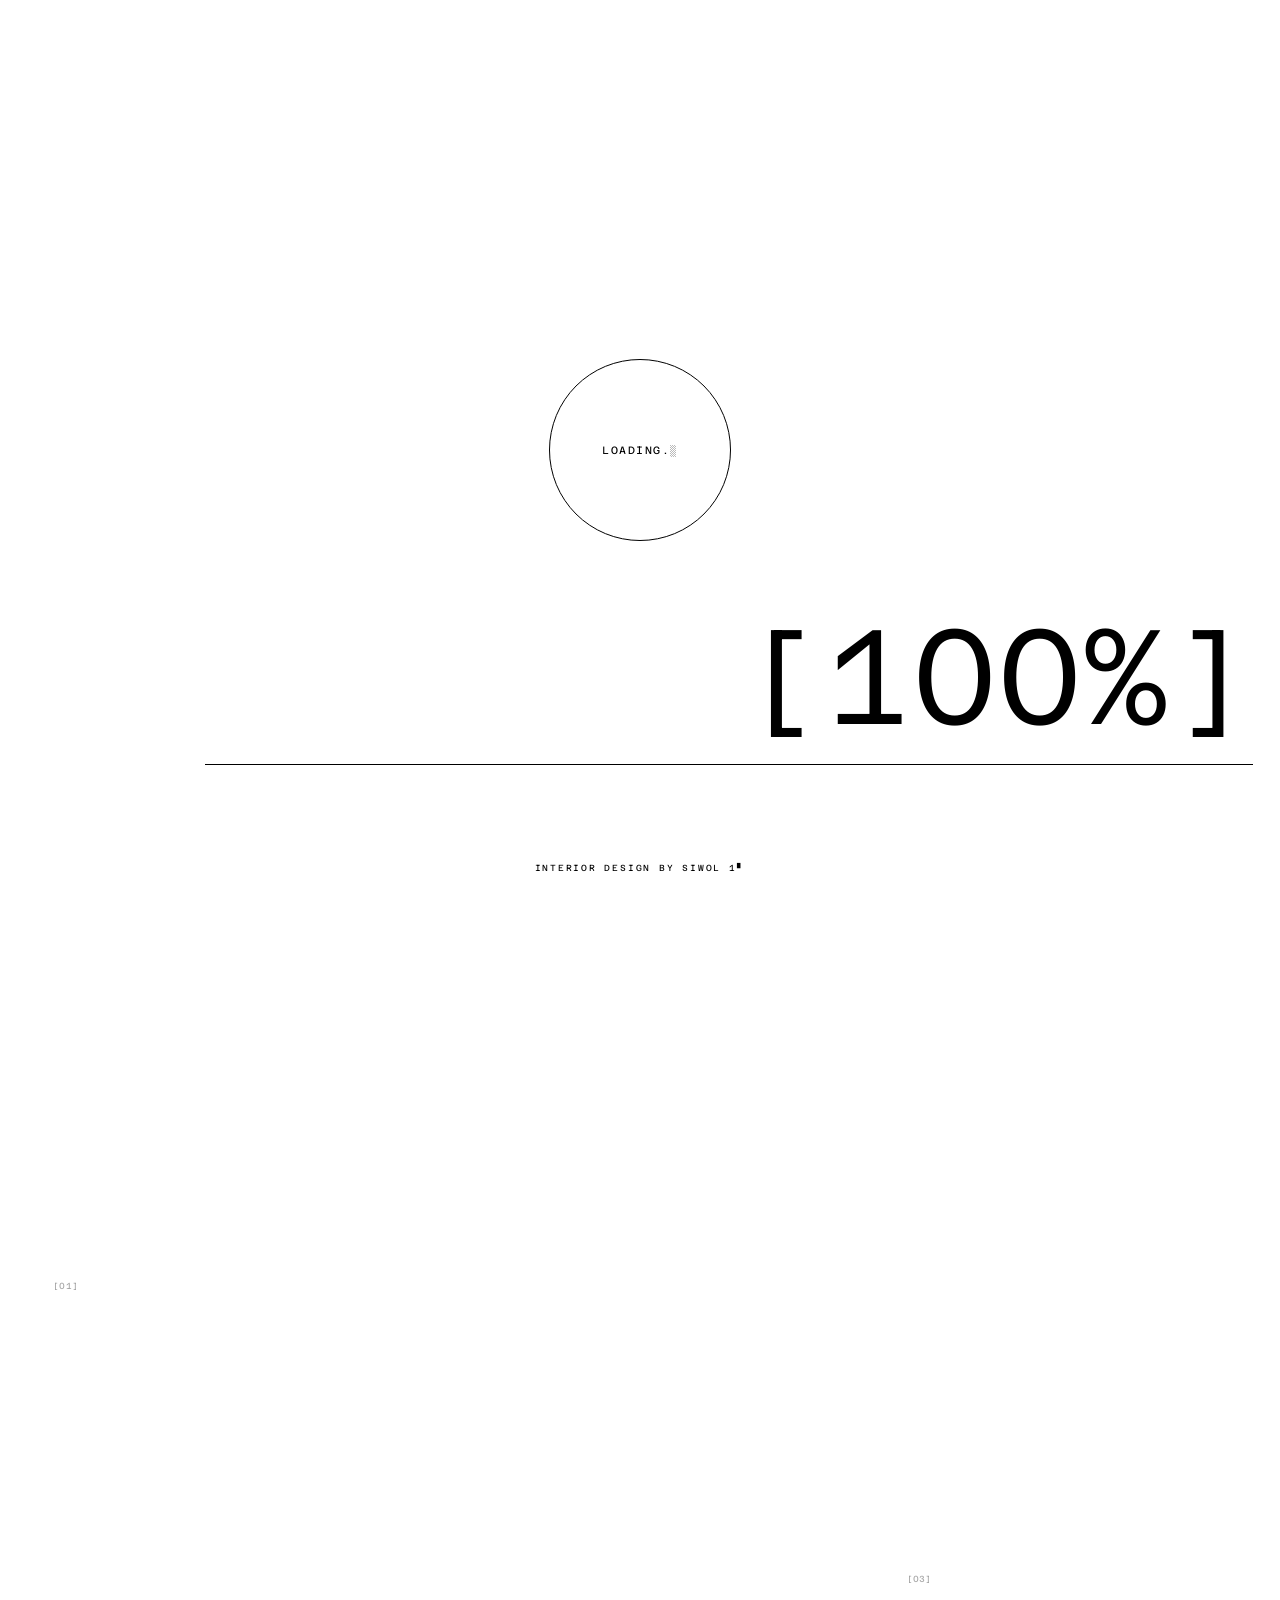
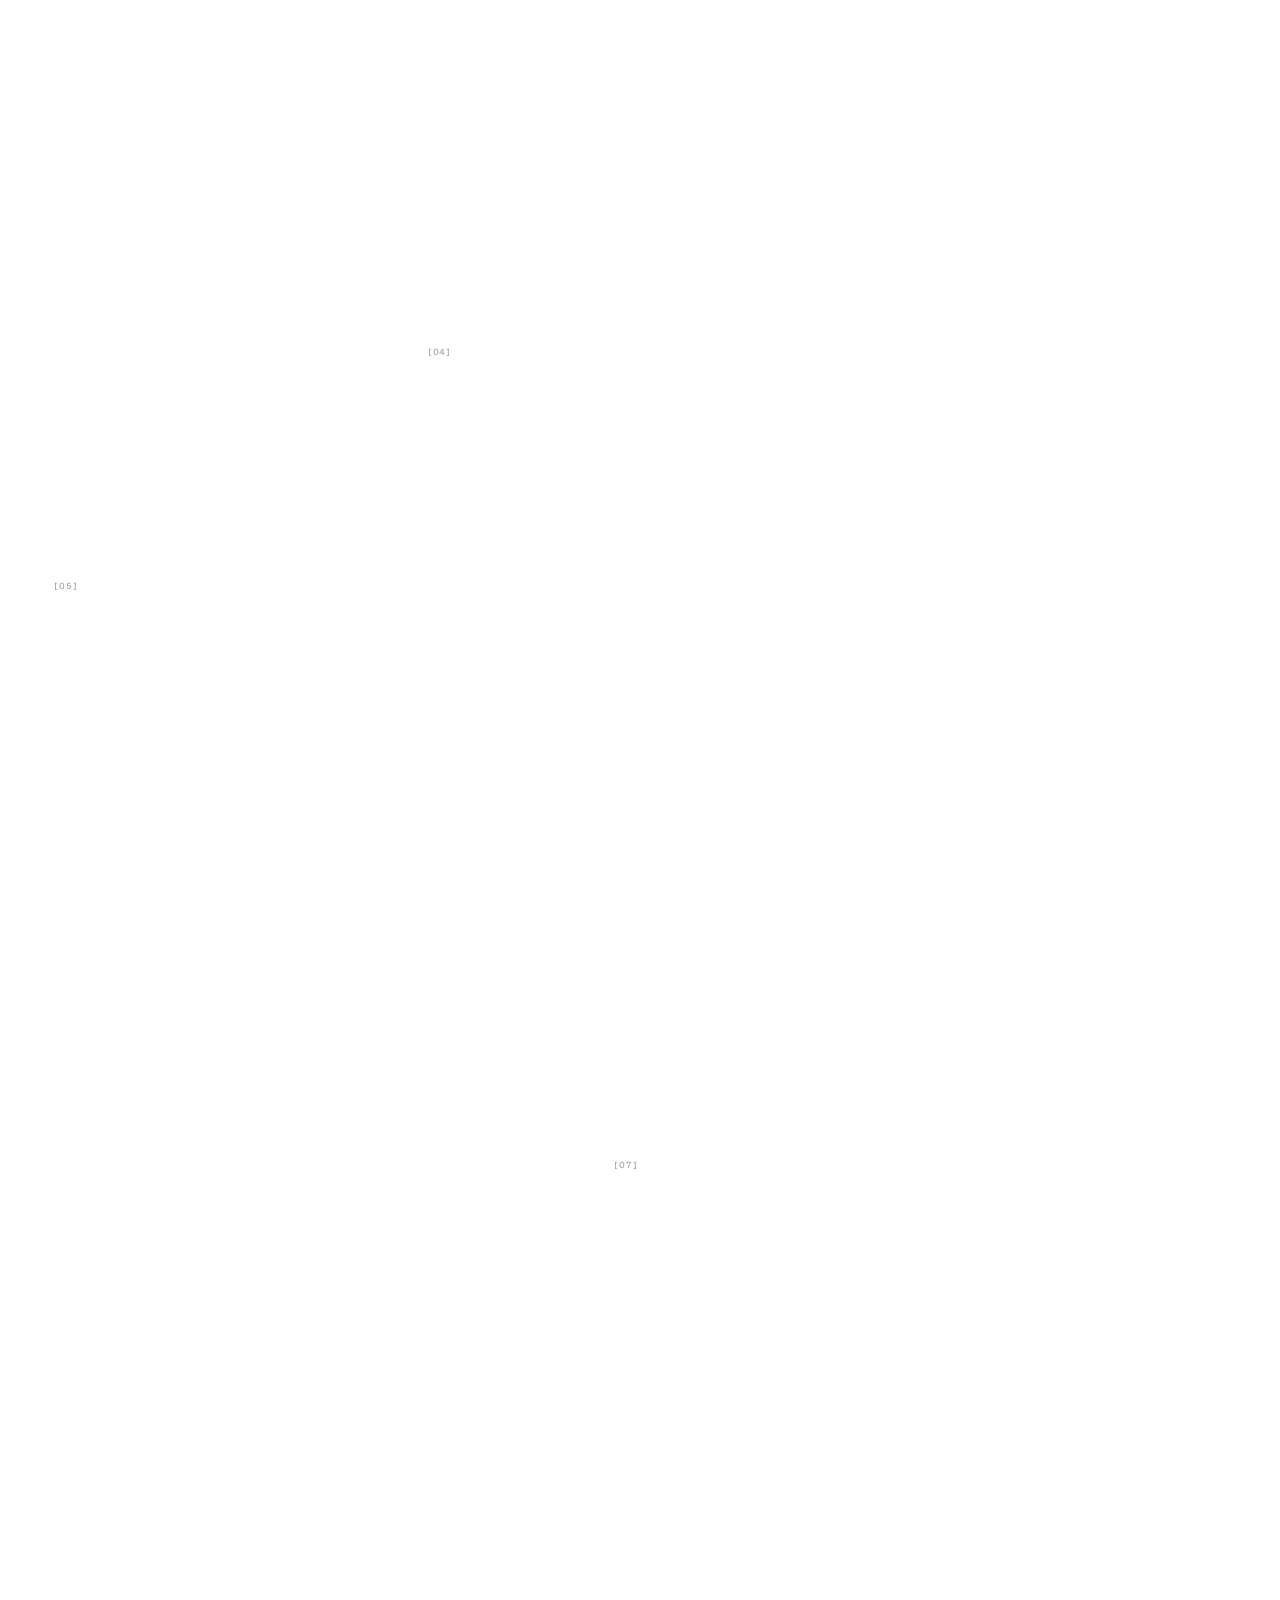
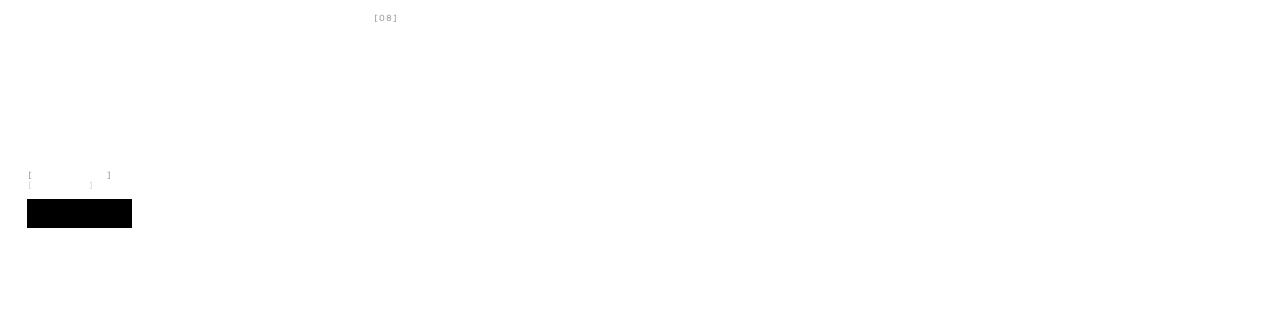
==== project.html @ 145cb636 "공유본을 E안으로 교체 D안(hero-c 기반 단일 페이지) → E안(carlesfaus 문법·EN/KO 병기· 프로젝트 상세 페이지 분리). D안은 726e46c 에 그대로 남아" ====
<!DOCTYPE html>
<html lang="en">
<head>
<meta charset="UTF-8">
<meta name="viewport" content="width=device-width,initial-scale=1,viewport-fit=cover">
<title>PROJECT — SIWOL 10月</title>

<!-- ══ 검색·공유 층 ═════════════════════════════════════════════
     이 페이지는 ?p=슬러그로 내용이 바뀐다. 아래 값은 "기본값"이고,
     실제 프로젝트에 맞는 제목·설명·사진은 site.js의 renderProject()가 갈아끼운다.
     카카오톡 미리보기는 자바스크립트를 실행하지 않으므로 아래 기본값이 뜬다 — 그래서 비워 두지 않는다.
     ⚠️ 배포지 확정 시 절대주소 교체 (index.html과 같은 주소) -->
<!-- ⚠️ 시안 단계 — 색인 차단. 정식 배포 때 index.html과 함께 이 줄을 지울 것. -->
<meta name="robots" content="noindex, nofollow">
<meta name="description" content="대전 상업공간 인테리어 디자인 스튜디오 10月(시월)의 프로젝트 기록.">
<link rel="canonical" href="https://editorbam.github.io/siwol-homepage/project.html">

<meta property="og:type" content="article">
<meta property="og:site_name" content="SIWOL 10月">
<meta property="og:title" content="PROJECT — 10月 인테리어 디자인">
<meta property="og:description" content="대전 상업공간 인테리어 디자인 스튜디오 10月(시월)의 프로젝트 기록.">
<meta property="og:url" content="https://editorbam.github.io/siwol-homepage/project.html">
<meta property="og:image" content="https://editorbam.github.io/siwol-homepage/img/og.jpg">
<meta property="og:image:width" content="1200">
<meta property="og:image:height" content="630">
<meta property="og:locale" content="ko_KR">
<meta property="og:locale:alternate" content="en_US">
<meta name="twitter:card" content="summary_large_image">

<link rel="icon" href="img/favicon-a.svg" type="image/svg+xml">
<meta name="theme-color" content="#000000">
<!-- ══ 검색·공유 층 끝 ═════════════════════════════════════════ -->

<link rel="preconnect" href="https://fonts.googleapis.com">
<link rel="preconnect" href="https://fonts.gstatic.com" crossorigin>
<link href="https://fonts.googleapis.com/css2?family=Azeret+Mono:wght@300;400&family=IBM+Plex+Sans+KR:wght@300;400&display=swap" rel="stylesheet">
<link rel="stylesheet" href="css/site.css">
</head>
<body>

<!-- 인트로 — 홈에서 이미 봤으면(세션) 즉시 제거된다 -->
<div id="intro" aria-hidden="true">
  <div class="ring"><span>LOADING...</span></div>
  <div class="bar"><i></i></div>
  <div class="pct br"><span>0%</span></div>
  <div class="credit">INTERIOR DESIGN BY SIWOL 10月</div>
</div>
<div id="tr"></div>
<div id="c"><span></span></div>

<nav id="n">
  <div id="n-lo"><a href="index.html" data-c="[HOME]">10月</a></div>
  <ul id="n-me"></ul>
  <ul id="n-la"></ul>
</nav>

<!-- 상단 메타 바 — 고정, exclusion -->
<div class="p1-he" id="p1-he"></div>

<!-- 좌우 세로쓰기 이동 -->
<div id="p1-n">
  <a id="p1-n0" href="#" class="br" data-c="[PREV]"></a>
  <a id="p1-n1" href="#" class="br" data-c="[NEXT]"></a>
</div>

<main id="p1">
  <section class="p1-ba">
    <div class="p1-ba-ab">
      <span class="ars"><i class="ar"></i><i class="ar"></i><i class="ar"></i></span>
      <div id="p1-tx"></div>
    </div>
    <figure class="p1-ba-r" id="p1-hero"></figure>
  </section>

  <ul class="p1-ga" id="p1-ga"></ul>

  <section id="p1-nx"></section>
</main>

<div id="f">
  <div id="f-l"></div>
  <div id="f-c"></div>
  <div id="f-r"></div>
</div>

<script src="js/data.js"></script>
<script src="js/site.js"></script>
</body>
</html>
---- css/site.css ----
/* ══════════════════════════════════════════════════════════════
   SIWOL 10月 — 시안 E
   레퍼런스: carlesfaus.com (모노스페이스 대문자 / vw 그리드 / exclusion 블렌드)
   기준 뷰포트 1440 × 900 — 1vw = 14.4px, 그리드 단위 2.08332vw = 30px
   ════════════════════════════════════════════════════════════════ */

/* ── 리셋 ───────────────────────────────────────────────────── */
* { margin: 0; padding: 0; font: inherit; }
html { -webkit-text-size-adjust: none; -webkit-font-smoothing: antialiased; -webkit-tap-highlight-color: transparent; }
li, ul { list-style: none; }
a { color: inherit; text-decoration: none; }
a, strong, em { display: inline-block; }
img, picture, svg, video { display: block; }
img, video { width: 100%; height: auto; }
button { display: block; color: inherit; outline: 0; border: 0; background: 0 0; cursor: pointer; }
::selection { color: #fff; background: #000; text-shadow: none; }

/* ── 기본 ───────────────────────────────────────────────────── */
:root {
  --u:  2.08332vw;   /* 30px — 그리드 단위 */
  --u2: 4.16664vw;   /* 60px */
  --u3: 6.24996vw;   /* 90px */
  --u4: 8.33328vw;   /* 120px */
  --fs: .972216vw;   /* 14px — 본문 */
  --fm: .833328vw;   /* 12px */
  --fx: .69444vw;    /* 10px */
  --sq: .34722vw;    /*  5px — 사각 심볼 */
  --ar: .578994vw;   /* 8.3px — 삼각 심볼 */
}
body {
  position: relative;
  background: #fff;
  color: #000;
  font-family: 'Azeret Mono', 'IBM Plex Sans KR', ui-monospace, SFMono-Regular, Menlo, monospace;
  font-size: var(--fs);
  font-weight: 400;
  line-height: 1;
  text-transform: uppercase;
  letter-spacing: .01em;
  overflow-x: hidden;
}

/* ── 공통 부품 ──────────────────────────────────────────────── */

/* [ ] 대괄호 — 이 사이트의 링크 문법 */
.br:before { content: "["; }
.br:after  { content: "]"; }

/* 깜빡임 — hover 시그니처 */
@keyframes bo { 0% { opacity: 1 } 50% { opacity: .3 } 100% { opacity: 1 } }
:is(a, button):hover .x { animation: bo .3s linear infinite; }

/* 텍스트 리빌 구조 — 바깥은 폭 고정, 안쪽 폭이 글자 수만큼 계단식으로 열린다 */
.tx  { display: inline; }
.x_, .x { position: relative; display: inline-block; overflow: hidden;
          line-height: 1.15; vertical-align: bottom; }
.x  { will-change: width; white-space: nowrap; }

/* 검정 박스로 채운 글자 (레퍼런스 .a-b .x) */
.x-b, .a-b { color: #fff; background: #000; padding: .138888vw .208332vw .17361vw; }

/* ── 병기 — 위가 고른 언어, 아래가 해석본 ─────────────────── */
:root { --dim: #9a9a9a; }
.bi   { display: inline-block; vertical-align: top; }
.bi-a, .bi-b { display: block; }
.bi-b { color: var(--dim); }
p.bi-b { padding-top: .4em; }
figcaption em, #ab-r dd em { display: block; font-style: normal; color: var(--dim); padding-top: .25em; }
#ho-ti .bi { display: block; }
#ho-ti .bi-b { padding-bottom: .25em; }
#ab-big .bi-b { padding-top: .5em; }
#co-r .bi-b { display: block; padding-top: .7em; }
#co-r .br  { display: inline-block; padding-top: 1.2em; }
#p1-nx .v .bi-b { color: #8f8f8f; }

/* 화면 밖에서 들어오는 블록 */
[data-fade] { will-change: opacity, transform; }
[data-img]  { display: block; transform-origin: 50% 50%; }

/* 채워지는 링크 — 검정 박스 반전 */
.fill { position: relative; display: inline-block; overflow: hidden; padding: .138888vw .208332vw; z-index: 0; }
.fill:before {
  content: ""; position: absolute; inset: 0 0 auto 0;
  background: #000; height: 0%; z-index: -1;
  transition: height .3s cubic-bezier(.16,1,.3,1);
}
.fill:hover { color: #fff; }
.fill:hover:before { height: 100%; }
.fill:hover .br { animation: bo .3s linear infinite; }

/* 작은 사각 */
.sq { position: relative; display: inline-block; width: var(--sq); height: var(--sq); background: currentColor; }
/* 삼각 화살표 */
.ar { display: inline-block; width: 0; height: 0; border-style: solid;
      border-width: calc(var(--ar)/2) 0 calc(var(--ar)/2) var(--ar);
      border-color: transparent transparent transparent currentColor; }
.ar.dn { border-width: var(--ar) calc(var(--ar)/2) 0 calc(var(--ar)/2);
         border-color: currentColor transparent transparent transparent; }
.ars { display: inline-flex; align-items: center; column-gap: .17361vw; }

/* 문단 구분 점 — 레퍼런스의 · · · */
.dot { display: block; user-select: none; pointer-events: none; }

/* 계단 들여쓰기 — 문단이 갈수록 밀린다 */
.tx-p-1 { margin-left: 0; }
.tx-p-2 { margin-left: var(--u); }
.tx-p-3 { margin-left: var(--u2); }
.tx-p-4 { margin-left: var(--u3); }
.tx-p-5 { margin-left: var(--u3); }
.tx-p-6 { margin-left: var(--u3); }

/* ── 인트로 — 자동 프리로더 (D안 hero-c.html에서 이식) ─────────
   먹 화면 위 ①중앙 얇은 원 LOADING ②우하단 초대형 % (라인 오른끝에 걸쳐 살짝 넘침)
   ③진행 라인 ④하단 크레딧. 100%에서 자동 입장 · 클릭 = 스킵 · 세션당 1회.
   먹 배경은 첫 페인트부터 깔리고 안쪽 요소만 폰트 준비 후 뜬다 — 기본폰트 노출 방지.
   E안은 글자 리빌 폭을 웹폰트로 재기 때문에 이 가림막이 D안보다 더 실용적이다.
   색만 E안 팔레트(#000/#fff)로 바꿨고 치수·타이밍은 D안 그대로. */
#intro {
  position: fixed; inset: 0; z-index: 9998;
  background: #fff; color: #000; overflow: hidden;
}
/* 안쪽은 감춘 채 시작한다 — 웹폰트가 오기 전 기본폰트로 한 번 그려지는 걸 막는다 */
#intro > * { opacity: 0; }
/* 원 — 이 사이트의 유일한 곡선. 안쪽 글자와 따로 논다(원은 확대 리빌, 글자는 계단 리빌) */
#intro .ring {
  position: absolute; left: 50%; top: 50%;
  width: min(24vmin, 180px); aspect-ratio: 1;
  border: 1px solid #000; border-radius: 50%;
  display: grid; place-items: center;
  transform: translate(-50%,-50%);          /* JS가 scale을 얹는다 */
}
#intro .ring span { font-size: var(--fm); letter-spacing: .14em; white-space: nowrap; }
/* 진행 라인 — 트랙이 왼→오로 열리고 그 위를 채운다 */
#intro .bar {
  position: absolute; left: 16vw; right: var(--u); bottom: 15vh;   /* 오른끝은 카운터와 같은 여백선 */
  height: 1px; background: rgba(0,0,0,.16);
  transform: scaleX(0); transform-origin: left;
}
#intro .bar i { display: block; height: 1px; width: 0%; background: #000; }
/* 카운터 — 라인 오른끝 위에 얹힌다. 대괄호는 이 사이트의 라벨 문법
   · 세로: 라인(15vh)에서 .26em 띄운다. Azeret Mono는 글자가 상자 밑으로 .19em 넘치기 때문에
     vh로 눈대중하면 화면 높이가 바뀔 때마다 라인을 뚫는다 — em으로 묶어야 어긋나지 않는다
   · 가로: 오른쪽 여백선(--u)에 닫는 대괄호를 맞춘다. 반쯤 잘린 대괄호는 의도로 안 읽힌다 */
#intro .pct {
  position: absolute; right: var(--u); bottom: calc(15vh + .26em);
  font-weight: 300; font-size: clamp(90px, 10.5vw, 190px); line-height: .78;
  letter-spacing: -.01em; font-variant-numeric: tabular-nums;
  white-space: nowrap;
}
#intro .credit {
  position: absolute; left: 0; right: 0; bottom: var(--u); text-align: center;
  font-size: var(--fx); letter-spacing: .2em;
}
@media (prefers-reduced-motion: reduce) { #intro { display: none; } }

/* ── 페이지 전환 막 ────────────────────────────────────────── */
#tr { position: fixed; inset: 0; z-index: 9997; background: #fff;
      opacity: 0; pointer-events: none; }

/* ── 커서 ───────────────────────────────────────────────────── */
#c {
  position: fixed; top: 0; left: 0; z-index: 9999;
  mix-blend-mode: difference; color: #fff;
  pointer-events: none; opacity: 0;
  font-size: var(--fx); white-space: nowrap;
  transition: opacity .3s;
  will-change: transform;
}
#c.on { opacity: 1; }
#c > span { display: inline-block; background: #fff; color: #000; padding: .138888vw .208332vw; }
/* 시스템 커서는 그대로 두고 라벨만 따라간다 — 커서가 사라지면 안 된다 */

/* ── 네비 / 푸터 (exclusion — 사진 위에서 뒤집힌다) ─────────── */
#n, #f {
  position: fixed; left: 0; right: 0; z-index: 9996;
  mix-blend-mode: exclusion; color: #fff;
  pointer-events: none;
}
#n { top: 0; } #f { bottom: 0; }
#n a, #f a, #n button, #f button { pointer-events: all; }

#n-lo { position: absolute; top: 1.59721vw; left: var(--u); font-size: 1.1vw; line-height: 1; letter-spacing: .04em; }
#n-me { position: absolute; top: var(--u); left: 50%; transform: translateX(-50%);
        display: flex; justify-content: space-between; width: 45.833vw; box-sizing: border-box; }
#n-me li { min-width: 6.24996vw; }
#n-me li:nth-child(2) { text-align: center; }
#n-me li:nth-child(3) { text-align: right; }
#n-la { position: absolute; top: var(--u); right: var(--u); display: flex; column-gap: .69444vw; }
#n-la li { transition: opacity .3s; }
#n-la li:hover ~ li { opacity: .3; }
#n-la li:has(~ li:hover) { opacity: .3; }
#n-la button { font: inherit; }
#n-la li { opacity: .3; }
#n-la:not(.ko) li:first-child, #n-la.ko li:last-child { opacity: 1; }
#n-la:not(.ko) li:first-child button, #n-la.ko li:last-child button { pointer-events: none; }

/* ── 한글 모드 ─────────────────────────────────────────────── */
html[data-lang="ko"] body { letter-spacing: 0; word-break: keep-all; }
html[data-lang="ko"] #ab-tx, html[data-lang="ko"] .p1-ba-ab p { line-height: 1.75; }
html[data-lang="ko"] #ho-ti { line-height: 1.6; }
html[data-lang="ko"] .x_, html[data-lang="ko"] .x { line-height: 1.3; }

#f-l  { position: absolute; bottom: 2.39582vw; left: 1.87499vw; display: flex; column-gap: .763884vw; font-size: var(--fx); }
#f-c  { position: absolute; bottom: 2.39582vw; left: 50%; transform: translateX(-50%); display: flex; column-gap: 2.29165vw; font-size: var(--fx); }
#f-r  { position: absolute; bottom: 2.39582vw; right: var(--u); display: flex; column-gap: .763884vw; font-size: var(--fx); }

/* ══════════════════════════════════════════════════════════════
   HOME
   ══════════════════════════════════════════════════════════════ */

/* ── 히어로 콜라주 — 흩뿌려진 사진. 13n 리듬 (레퍼런스 .ho-li) ── */
#ho { position: relative; padding: 16.6666vw var(--u) var(--u3); }
#ho > ul { display: flex; flex-wrap: wrap; width: 100%; }
.ho-li { position: relative; display: inline-block; }
.ho-li a { display: block; position: relative; overflow: hidden; }
.ho-li img { width: 100%; height: 100%; object-fit: cover; }
.ho-li figcaption {
  position: absolute; left: 0; top: calc(100% + .34722vw);
  font-size: var(--fx); opacity: 0; transition: opacity .3s; white-space: nowrap;
}
.ho-li:hover figcaption { opacity: 1; }

.ho-li:nth-child(13n+1)   { width: 50%; margin-right: auto; padding-top: var(--u); }
.ho-li:nth-child(13n+1) a { width: 18.7499vw; height: 12.4999vw; }
.ho-li:nth-child(13n+2)   { width: 50%; padding-top: var(--u2); }
.ho-li:nth-child(13n+2) a { width: 12.4999vw; height: 18.7499vw; margin-left: auto; }
.ho-li:nth-child(13n+3) a { width: 10.4166vw; height: 10.4166vw; }
.ho-li:nth-child(13n+4)   { margin-top: -6.24996vw; margin-left: 14.5832vw; margin-right: var(--u4); }
.ho-li:nth-child(13n+4) a { width: 41.6664vw; height: 22.9165vw; margin: 0 auto; }
.ho-li:nth-child(13n+5)   { padding-top: 10.4166vw; }
.ho-li:nth-child(13n+5) a { width: 16.6666vw; height: 16.6666vw; }
.ho-li:nth-child(13n+6)   { margin-top: calc(var(--u) * -1); margin-left: 16.6666vw; }
.ho-li:nth-child(13n+6) a { width: 10.4166vw; height: 15.6249vw; }
.ho-li:nth-child(13n+7)   { margin-left: 33.3331vw; margin-right: 14.5832vw; padding-top: var(--u2); }
.ho-li:nth-child(13n+7) a { width: 16.6666vw; height: 12.4999vw; }
.ho-li:nth-child(13n+8)   { padding-top: var(--u2); }
.ho-li:nth-child(13n+8) a { width: 24.9998vw; height: 14.5832vw; }
.ho-li:nth-child(13n+9)   { margin-left: 6.24996vw; margin-right: 14.5832vw; padding-top: var(--u4); }
.ho-li:nth-child(13n+9) a { width: 33.3331vw; height: 33.3331vw; }
.ho-li:nth-child(13n+10)  { padding-top: 14.5832vw; }
.ho-li:nth-child(13n+10) a{ width: 12.4999vw; height: 18.7499vw; }
.ho-li:nth-child(13n+11)  { margin-top: -6.24996vw; margin-left: 6.24996vw; }
.ho-li:nth-child(13n+11) a{ width: 12.4999vw; height: 18.7499vw; margin-right: auto; }
.ho-li:nth-child(13n+12)  { padding-top: var(--u2); }
.ho-li:nth-child(13n+12) a{ width: 12.4999vw; height: 12.4999vw; margin-left: auto; }
.ho-li:nth-child(13n+13)  { width: 100%; margin-top: calc(var(--u2) * -1); padding-bottom: var(--u); }
.ho-li:nth-child(13n+13) a{ width: 27.0832vw; height: 14.5832vw; margin: 0 auto; }

/* 히어로 타이틀 — 콜라주 위에 얹힌다 */
#ho-ti { position: absolute; top: 6.24996vw; left: var(--u); z-index: 3; pointer-events: none;
         font-size: var(--fm); line-height: 1.4; padding-left: 2.5em; }
#ho-ti .ars { position: absolute; left: 0; top: .2em; }
#ho-ti b { font-weight: 400; }

/* ── 텍스트 색인 ────────────────────────────────────────────── */
#idx { position: relative; padding: var(--u3) var(--u) var(--u4); }
#idx-hd { display: flex; justify-content: space-between; align-items: flex-end;
          font-size: var(--fx); padding-bottom: var(--u); }
#idx-hd:after { content: ""; }
#idx ul { border-top: .069444vw solid #000; }
#idx li { border-bottom: .069444vw solid rgba(0,0,0,.18); }
#idx li a {
  display: grid; grid-template-columns: 4.16664vw 1fr 10.4166vw 8.33328vw 4.16664vw;
  align-items: center; column-gap: var(--u);
  padding: .972216vw 0; transition: opacity .3s;
}
#idx li a > .n   { opacity: .35; font-size: var(--fx); }
#idx li a > .ti  { font-size: var(--fm); }
#idx li a > .ca,
#idx li a > .lo  { font-size: var(--fx); opacity: .5; }
#idx li a > .go  { text-align: right; opacity: 0; transition: opacity .3s; }
#idx ul:hover li a { opacity: .35; }
#idx ul li a:hover { opacity: 1; }
#idx li a:hover > .go { opacity: 1; }
#idx li a:hover > .ti { animation: bo .3s linear infinite; }

/* 색인 hover 시 따라붙는 썸네일 */
#idx-th { position: fixed; top: 0; left: 0; z-index: 5; width: 12.4999vw; height: 8.33328vw; overflow: hidden;
          opacity: 0; pointer-events: none; transition: opacity .3s; }
#idx-th.on { opacity: 1; }
#idx-th img { width: 100%; height: 100%; object-fit: cover; }

/* ── 스튜디오 ───────────────────────────────────────────────── */
#ab { position: relative; padding: var(--u3) var(--u) var(--u4); }
#ab-in { display: flex; justify-content: space-between; }
#ab-l  { width: 8.33328vw; font-size: var(--fx); display: flex; column-gap: .69444vw; align-items: flex-start; }
#ab-l .sq { top: .3em; }
#ab-tx { width: 47.9164vw; font-size: var(--fm); line-height: 1.5; }
#ab-tx p:not(:first-child) { padding-top: 1.24999vw; }
#ab-tx .dot { padding: .34722vw 0; }
#ab-r  { width: 18.7499vw; font-size: var(--fx); line-height: 1.6; }
#ab-r dt { opacity: .35; }
#ab-r dd { padding-bottom: 1.04166vw; }
#ab-big { padding-top: var(--u3); font-size: var(--fs); }
#ab-big .a-b { color: #fff; background: #000; padding: .138888vw .208332vw .17361vw; }

/* ── 컨택 ───────────────────────────────────────────────────── */
#co { position: relative; min-height: 66vh; box-sizing: border-box;
      display: flex; justify-content: space-between; align-items: flex-start;
      padding: var(--u3) var(--u) 12.4999vw; }
#co-l { width: 8.33328vw; font-size: var(--fx); display: flex; column-gap: .69444vw; align-items: flex-start; }
#co-l .sq { top: .3em; }
#co-li { width: 47.9164vw; }
#co-li li { border-bottom: .069444vw solid rgba(0,0,0,.18); }
#co-li li:first-child { border-top: .069444vw solid #000; }
#co-li a { display: flex; justify-content: space-between; align-items: center; padding: 1.24999vw 0; }
#co-li .k { font-size: var(--fx); opacity: .35; }
#co-li .v { font-size: var(--fm); }
#co-li a:hover .v { animation: bo .3s linear infinite; }
#co-r { width: 18.7499vw; font-size: var(--fx); line-height: 1.6; text-align: right; }

/* ══════════════════════════════════════════════════════════════
   PROJECT
   ══════════════════════════════════════════════════════════════ */
#p1 { position: relative; }
.p1-he, .p1-fo {
  position: fixed; left: var(--u); width: 95.8334vw;
  display: flex; justify-content: space-between; z-index: 999;
  mix-blend-mode: exclusion; color: #fff;
}
.p1-he { top: var(--u2); align-items: center; }
.p1-fo { bottom: 4.54164vw; align-items: flex-end; font-size: var(--fx); }
.p1-he > div:last-child { display: flex; column-gap: var(--u4); }
.p1-ti_ { display: flex; align-items: center; font-size: var(--fm); }
.p1-ti_ .ars { margin-left: .69444vw; }
.p1-ti  { margin-left: 1.31944vw; }
/* exclusion 층 안이라 흑백을 뒤집어 넣어야 검정 박스로 보인다 */
.p1-ti .x-b { display: inline-block; color: #000; background: #fff; }
.p1-fi, .p1-ar2 { display: flex; align-items: center; font-size: var(--fx); }
.p1-fi .ar, .p1-ar2 .ar { margin-left: 3.12498vw; }
.p1-loc { display: flex; flex-direction: column; align-items: flex-end; row-gap: .462497vw; }
.p1-loc .ars { column-gap: .451386vw; }

/* 좌우 세로쓰기 PREV / NEXT */
#p1-n { position: fixed; inset: 0; display: flex; justify-content: space-between;
        align-items: center; pointer-events: none; z-index: 10;
        mix-blend-mode: exclusion; color: #fff; }
#p1-n a { pointer-events: all; font-size: var(--fx); white-space: nowrap; }
#p1-n0 { transform: rotate(-90deg); transform-origin: center; margin-left: -1.6vw; }
#p1-n1 { transform: rotate(90deg);  transform-origin: center; margin-right: -1.6vw; }

/* 본문 — 좌 텍스트 / 우 사진 */
.p1-ba { position: relative; display: flex; justify-content: space-between;
         box-sizing: border-box;
         padding: 12.4999vw 6.24996vw 0 14.5832vw; }
.p1-ba-ab { position: relative; width: 24.9998vw; }
.p1-ba-ab .ars { position: absolute; top: .34722vw; left: 0; }
.p1-ba-ab p { font-size: var(--fm); line-height: 1.5; }
.p1-ba-ab p:first-of-type { text-indent: 2.28vw; }
.p1-ba-ab .dot { padding: .2em 0; }
.p1-ba-r { width: 35.4164vw; }
.p1-ba-r img { width: 100%; height: auto; }
.p1-ba-r figcaption { font-size: var(--fx); opacity: .35; padding-top: .69444vw; }

/* 갤러리 */
.p1-ga { position: relative; padding: var(--u3) var(--u2) 12.4999vw; }
.p1-ga-li:not(:last-child) { padding-bottom: var(--u2); }
.p1-ga-li[data-x=left]   > figure { margin-right: auto; }
.p1-ga-li[data-x=right]  > figure { margin-left: auto; }
.p1-ga-li[data-x=center] > figure { margin: 0 auto; }
.p1-ga-li figure { position: relative; }
.p1-ga-li figcaption { position: absolute; top: calc(100% + .34722vw); left: 0;
                       font-size: var(--fx); opacity: .35; }

/* 하단 다음 프로젝트 */
#p1-nx { position: relative; display: flex; justify-content: space-between; align-items: flex-end;
         padding: 0 var(--u) var(--u4); }
#p1-nx .k { font-size: var(--fx); opacity: .35; }
#p1-nx .v { display: inline-block; margin-top: .69444vw; color: #fff; background: #000; padding: .138888vw .208332vw .17361vw; font-size: var(--fm); }
#p1-nx a:hover .v { animation: bo .3s linear infinite; }

/* ══════════════════════════════════════════════════════════════
   MOBILE — vw 그리드는 폰에서 무너진다. 별도 규칙.
   ══════════════════════════════════════════════════════════════ */
@media (max-width: 900px) {
  :root { --u: 20px; --u2: 40px; --u3: 60px; --u4: 90px;
          --fs: 12px; --fm: 12px; --fx: 10px; --sq: 5px; --ar: 8px; }
  #n-lo { font-size: 15px; top: 18px; left: 20px; }
  #n-me { width: auto; left: auto; right: 20px; transform: none; column-gap: 14px; }
  #n-me li { min-width: 0; }
  #f-c, #f-r { display: none; }
  /* EN/KO — 폰에서 이 버튼이 없으면 한글로 돌릴 방법이 아예 없다.
     상단 우측은 메뉴가 이미 쓰고 있고(360px에서 남는 폭 76px, 토글 66px — 너무 빠듯),
     화면 맨 아래는 아이폰 사파리 주소창이 덮는다. 그래서 로고 바로 아래 한 줄로 둔다.
     항상 보이고, 어느 폭에서도 부딪히지 않는다. */
  #n-la { top: 52px; right: auto; left: 20px; column-gap: 14px; font-size: var(--fx); }
  /* 글자는 10px 그대로 두고 누르는 면적만 키운다 — 보이는 자리는 그대로 */
  #n-la button { padding: 12px 8px; margin: -12px -8px; }
  #ho { padding: 90px 20px 60px; }
  #ho > ul { display: block; }
  .ho-li, .ho-li:nth-child(n) { width: 100% !important; margin: 0 0 30px !important; padding: 0 !important; }
  .ho-li a, .ho-li:nth-child(n) a { width: 100% !important; height: auto !important; aspect-ratio: 4/3; margin: 0 !important; }
  .ho-li figcaption { opacity: 1; position: relative; top: 0; padding-top: 6px; }
  #ho-ti { position: relative; top: 0; left: 0; padding-bottom: 30px; }
  #idx li a { grid-template-columns: 28px 1fr; row-gap: 4px; }
  #idx li a > .ca, #idx li a > .lo, #idx li a > .go { display: none; }
  #ab-in, #co { display: block; }
  #ab-tx, #ab-r, #co-li, #co-r { width: 100%; }
  #ab-l, #co-l { padding-bottom: 20px; }
  #ab-r { padding-top: 30px; }
  #co-r { text-align: left; padding-top: 30px; }
  .p1-he, .p1-fo { position: relative; left: 0; width: 100%; box-sizing: border-box;
                   padding: 0 20px; mix-blend-mode: normal; color: #000; display: block; }
  .p1-he { top: 0; padding-top: 90px; }
  .p1-he > div:last-child { display: flex; column-gap: 30px; padding-top: 10px; }
  .p1-fo { bottom: 0; padding-bottom: 40px; }
  .p1-fo > div { padding-top: 10px; }
  .p1-loc { align-items: flex-start; }
  .p1-ba { display: block; padding: 30px 20px 0; }
  .p1-ba-ab, .p1-ba-r { width: 100%; }
  .p1-ba-r { padding-top: 30px; }
  .p1-ga { padding: 60px 20px 90px; }
  .p1-ga-li figure { width: 100% !important; }
  .p1-ga-li figcaption { position: relative; top: 0; padding-top: 6px; }
  #p1-n { display: none; }
  #c { display: none; }

  /* 인트로 — 폰에서는 크롭을 버린다. 좁은 화면에서 잘린 숫자는 의도가 아니라 사고로 읽힌다 */
  #intro .ring { width: min(52vmin, 200px); }
  #intro .ring span { font-size: 11px; }
  #intro .bar { left: 20px; right: 20px; bottom: 17vh; }
  #intro .pct { right: 20px; bottom: calc(17vh + .26em); font-size: 21vw; }
  #intro .credit { bottom: 20px; }
}
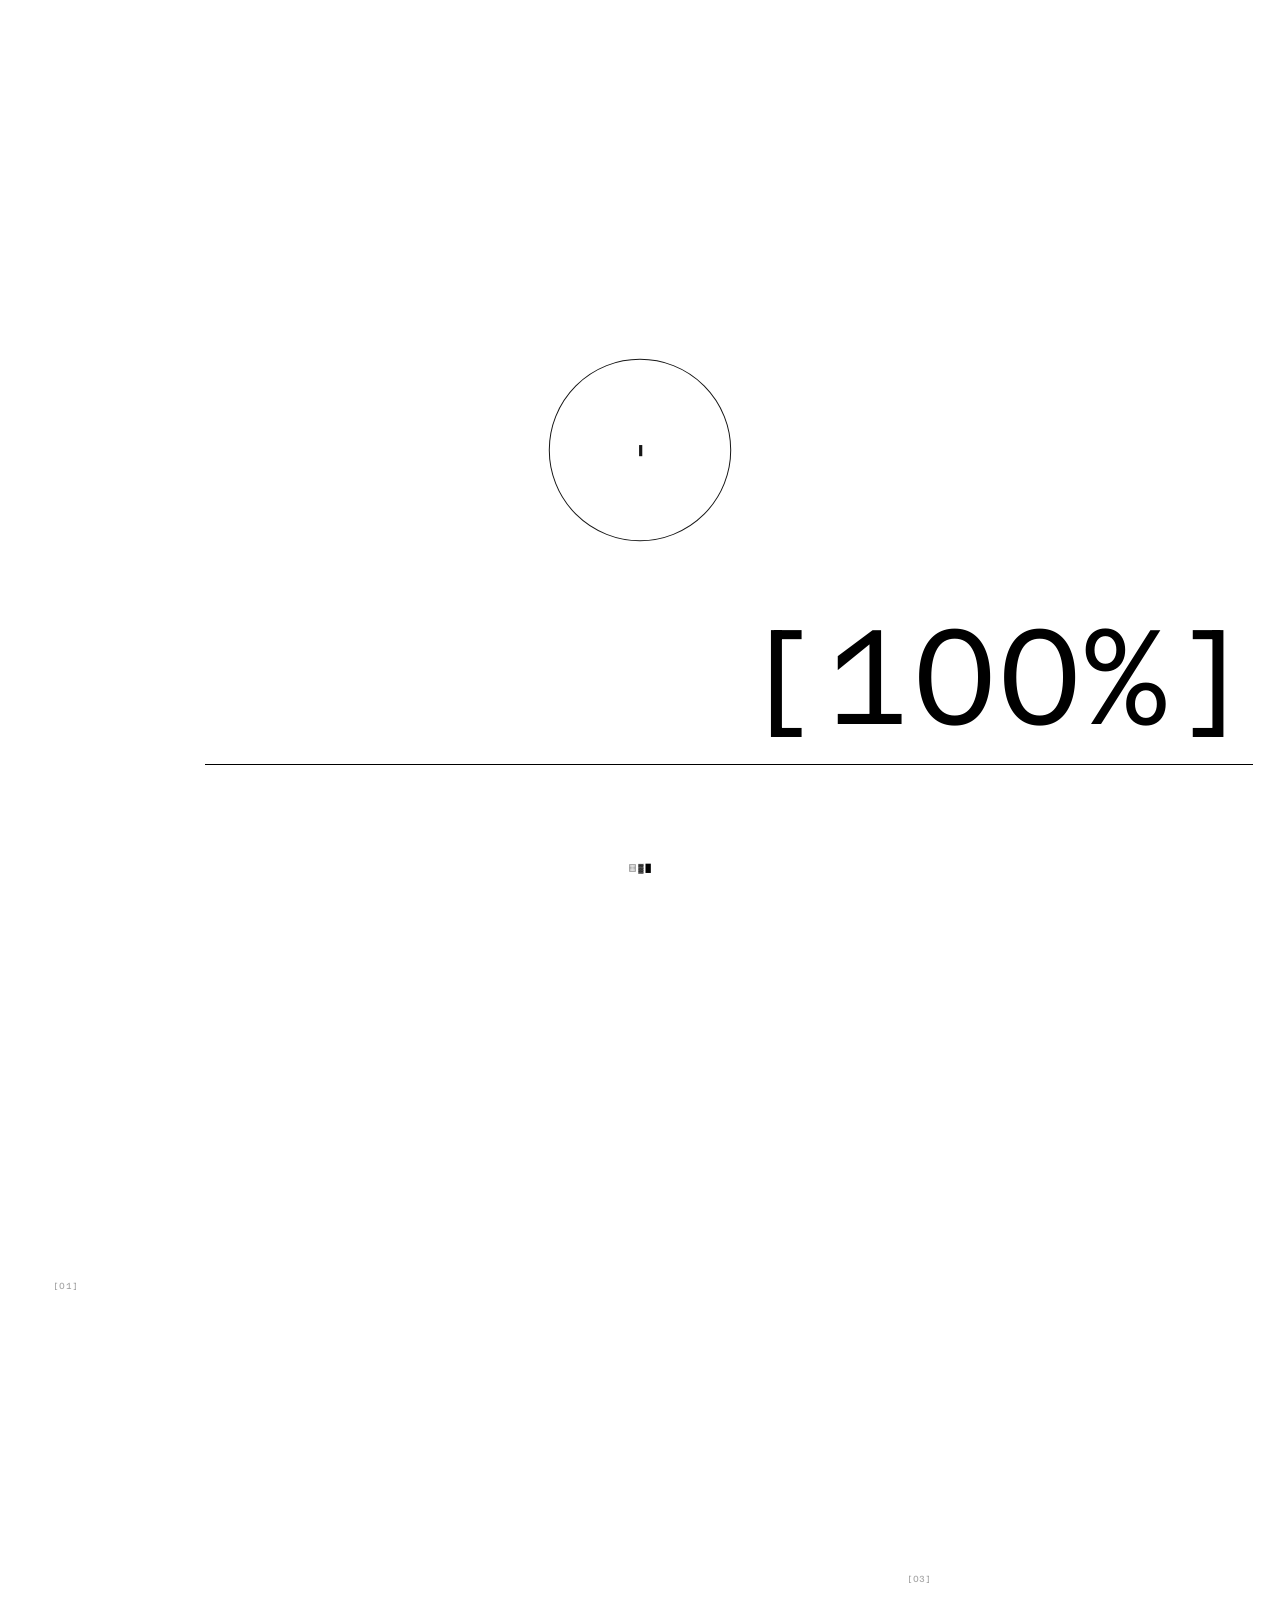
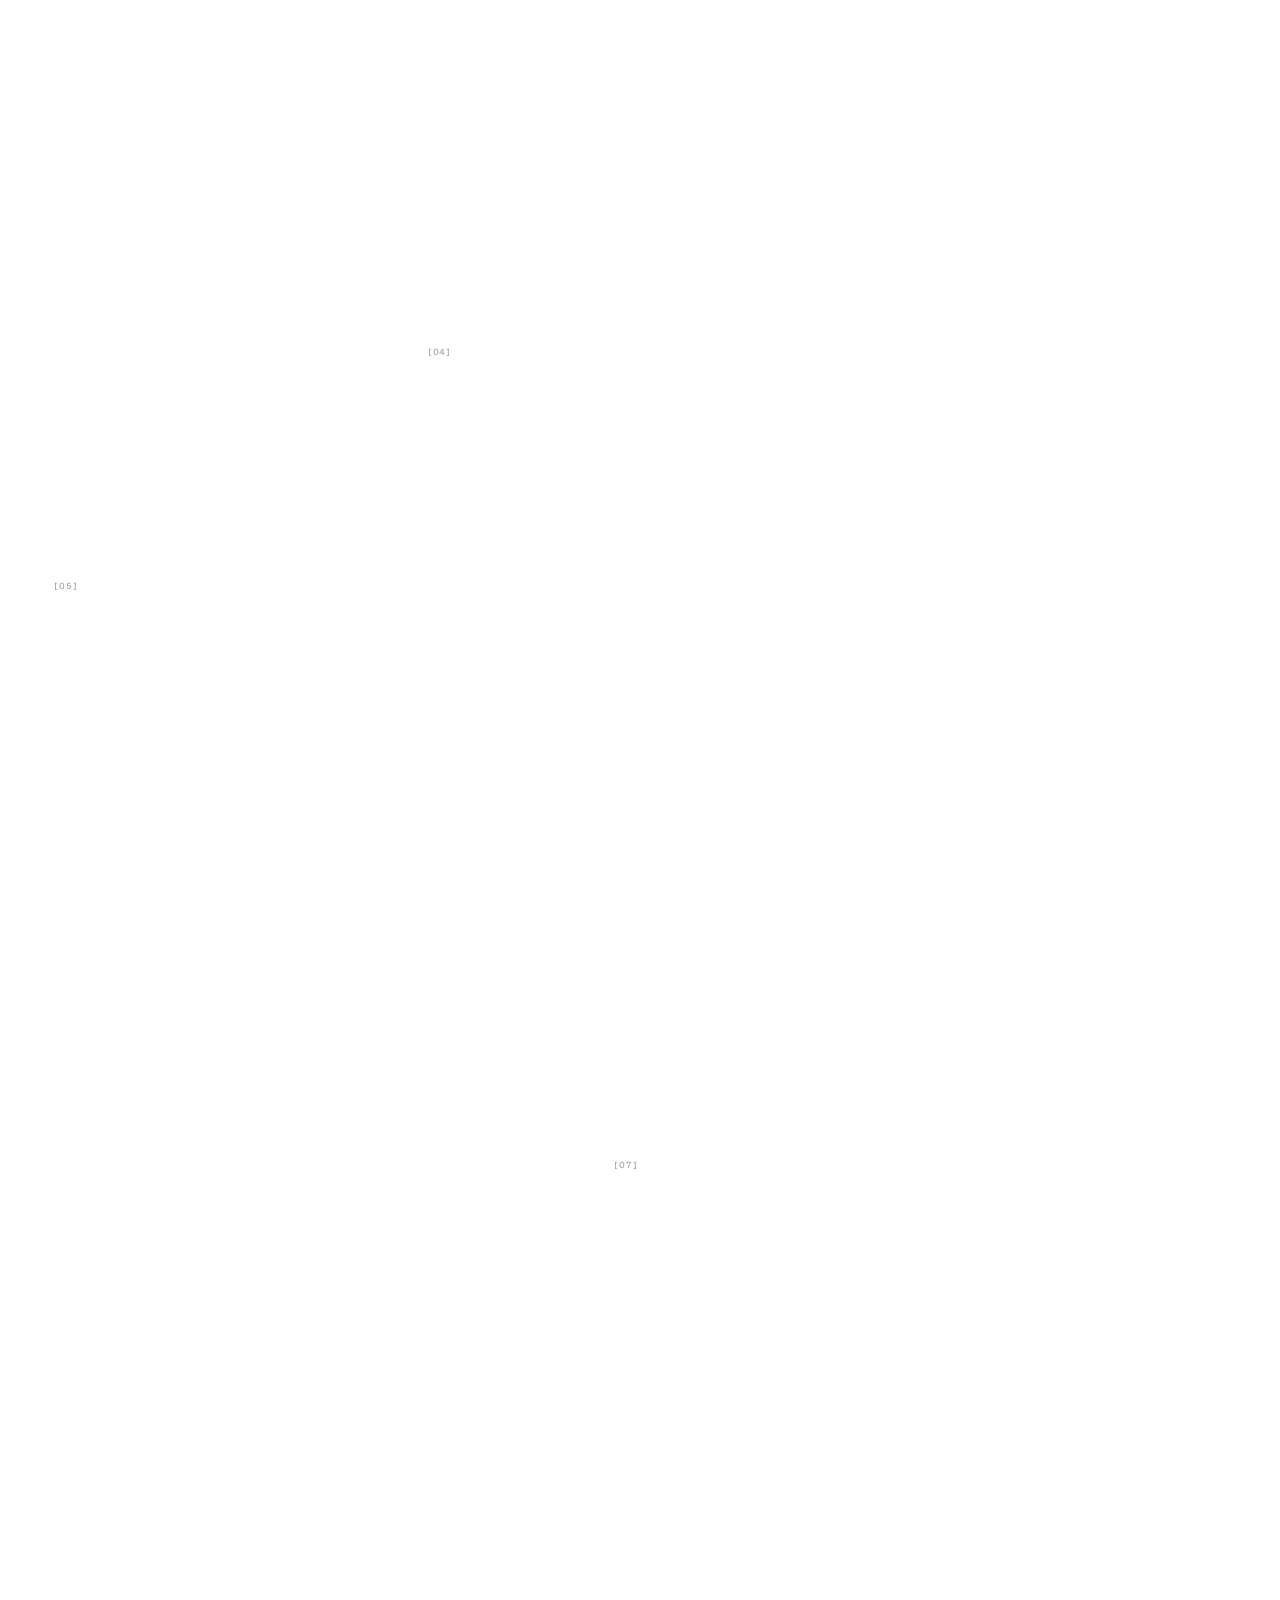
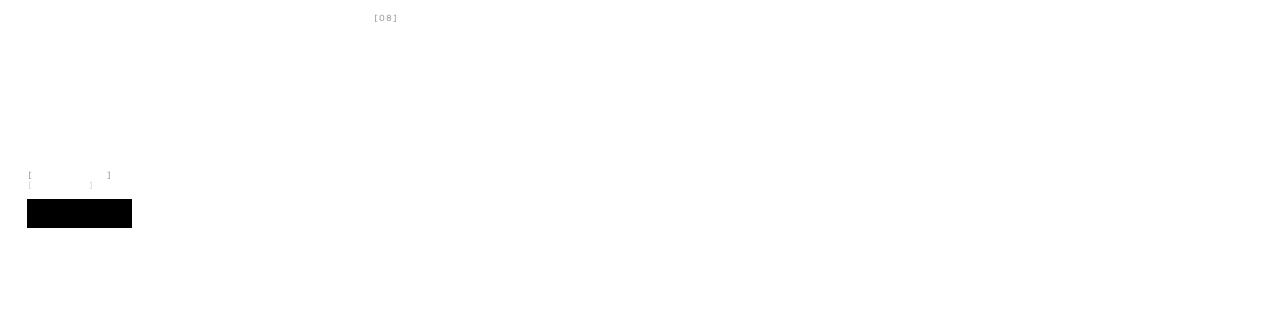
==== commit c7ea299d: "배포지 확정 반영 — 주석 정정" ====
--- a/project.html
+++ b/project.html
@@ -9,7 +9,8 @@
      이 페이지는 ?p=슬러그로 내용이 바뀐다. 아래 값은 "기본값"이고,
      실제 프로젝트에 맞는 제목·설명·사진은 site.js의 renderProject()가 갈아끼운다.
      카카오톡 미리보기는 자바스크립트를 실행하지 않으므로 아래 기본값이 뜬다 — 그래서 비워 두지 않는다.
-     ⚠️ 배포지 확정 시 절대주소 교체 (index.html과 같은 주소) -->
+     배포지 = https://editorbam.github.io/siwol-homepage/ (8/4 확정).
+     ⚠️ 자체 도메인으로 옮기면 절대주소 교체 (index.html과 같은 주소) -->
 <!-- ⚠️ 시안 단계 — 색인 차단. 정식 배포 때 index.html과 함께 이 줄을 지울 것. -->
 <meta name="robots" content="noindex, nofollow">
 <meta name="description" content="대전 상업공간 인테리어 디자인 스튜디오 10月(시월)의 프로젝트 기록.">
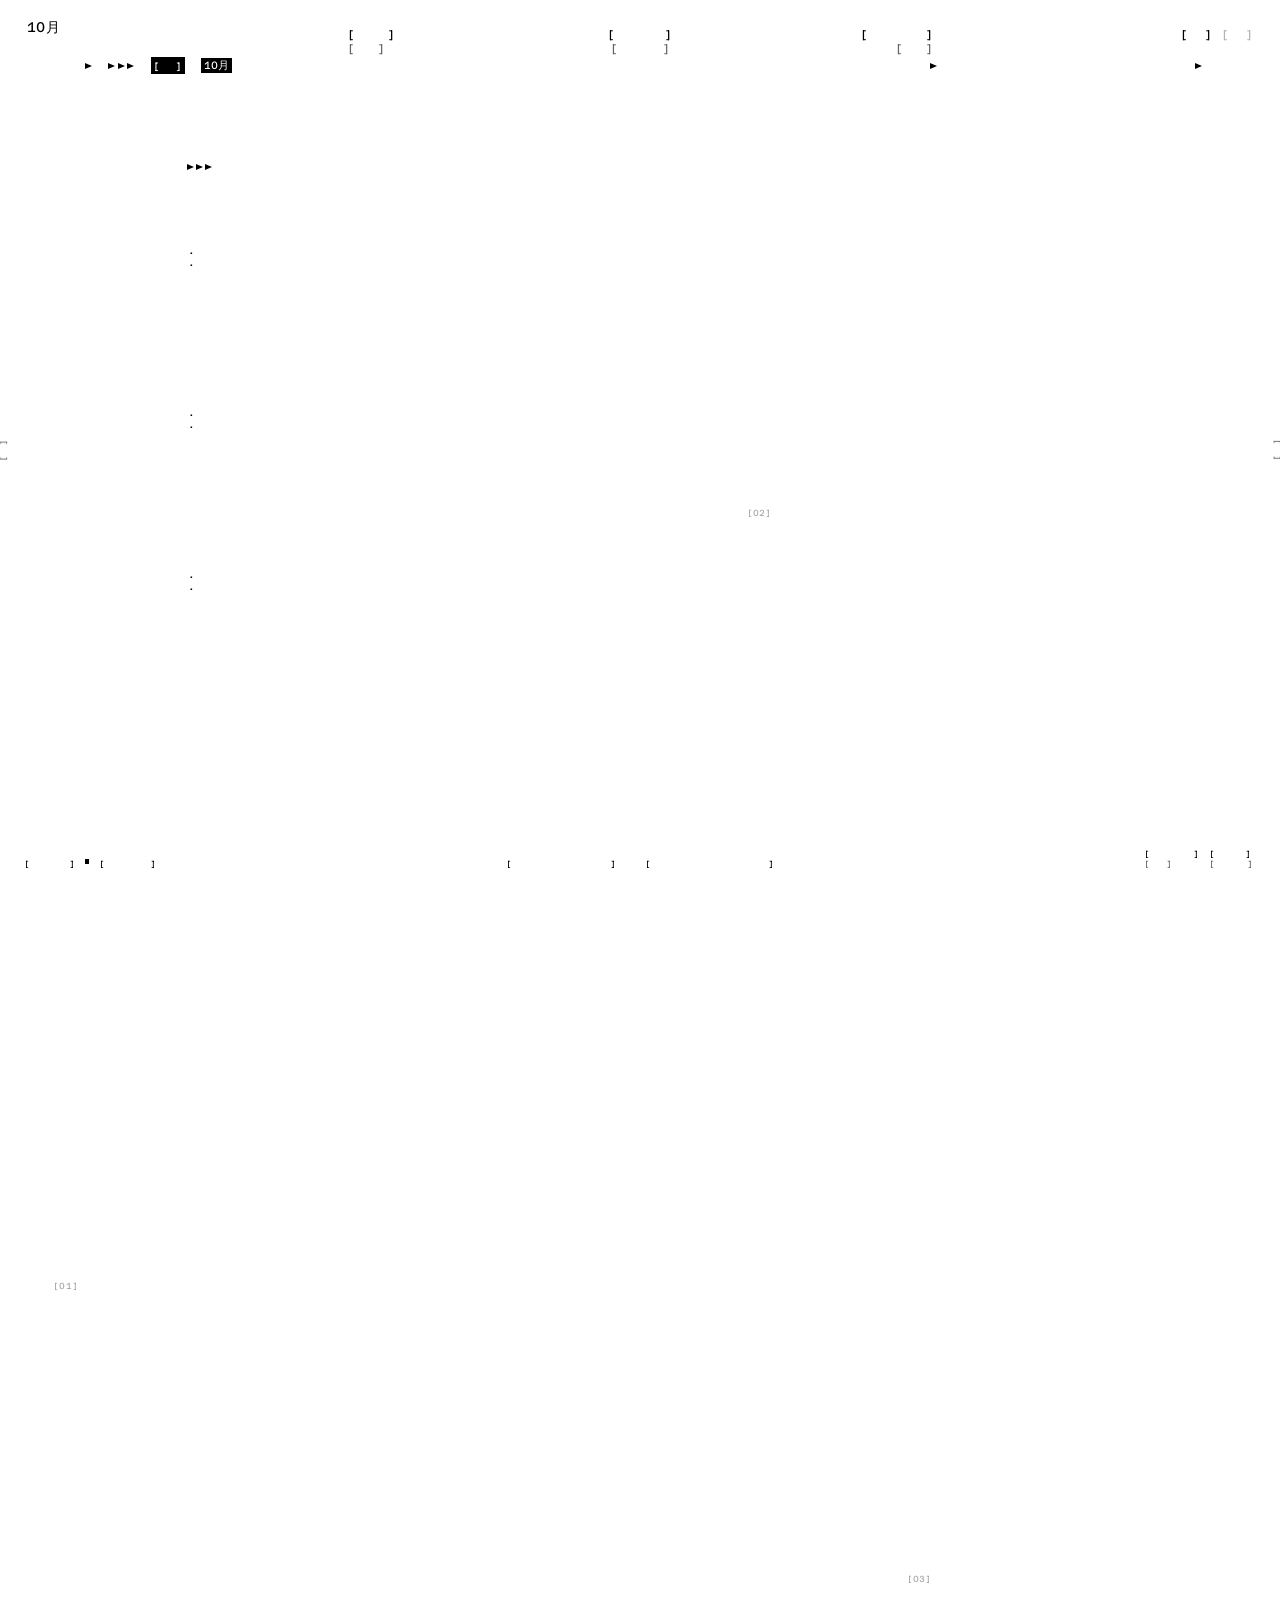
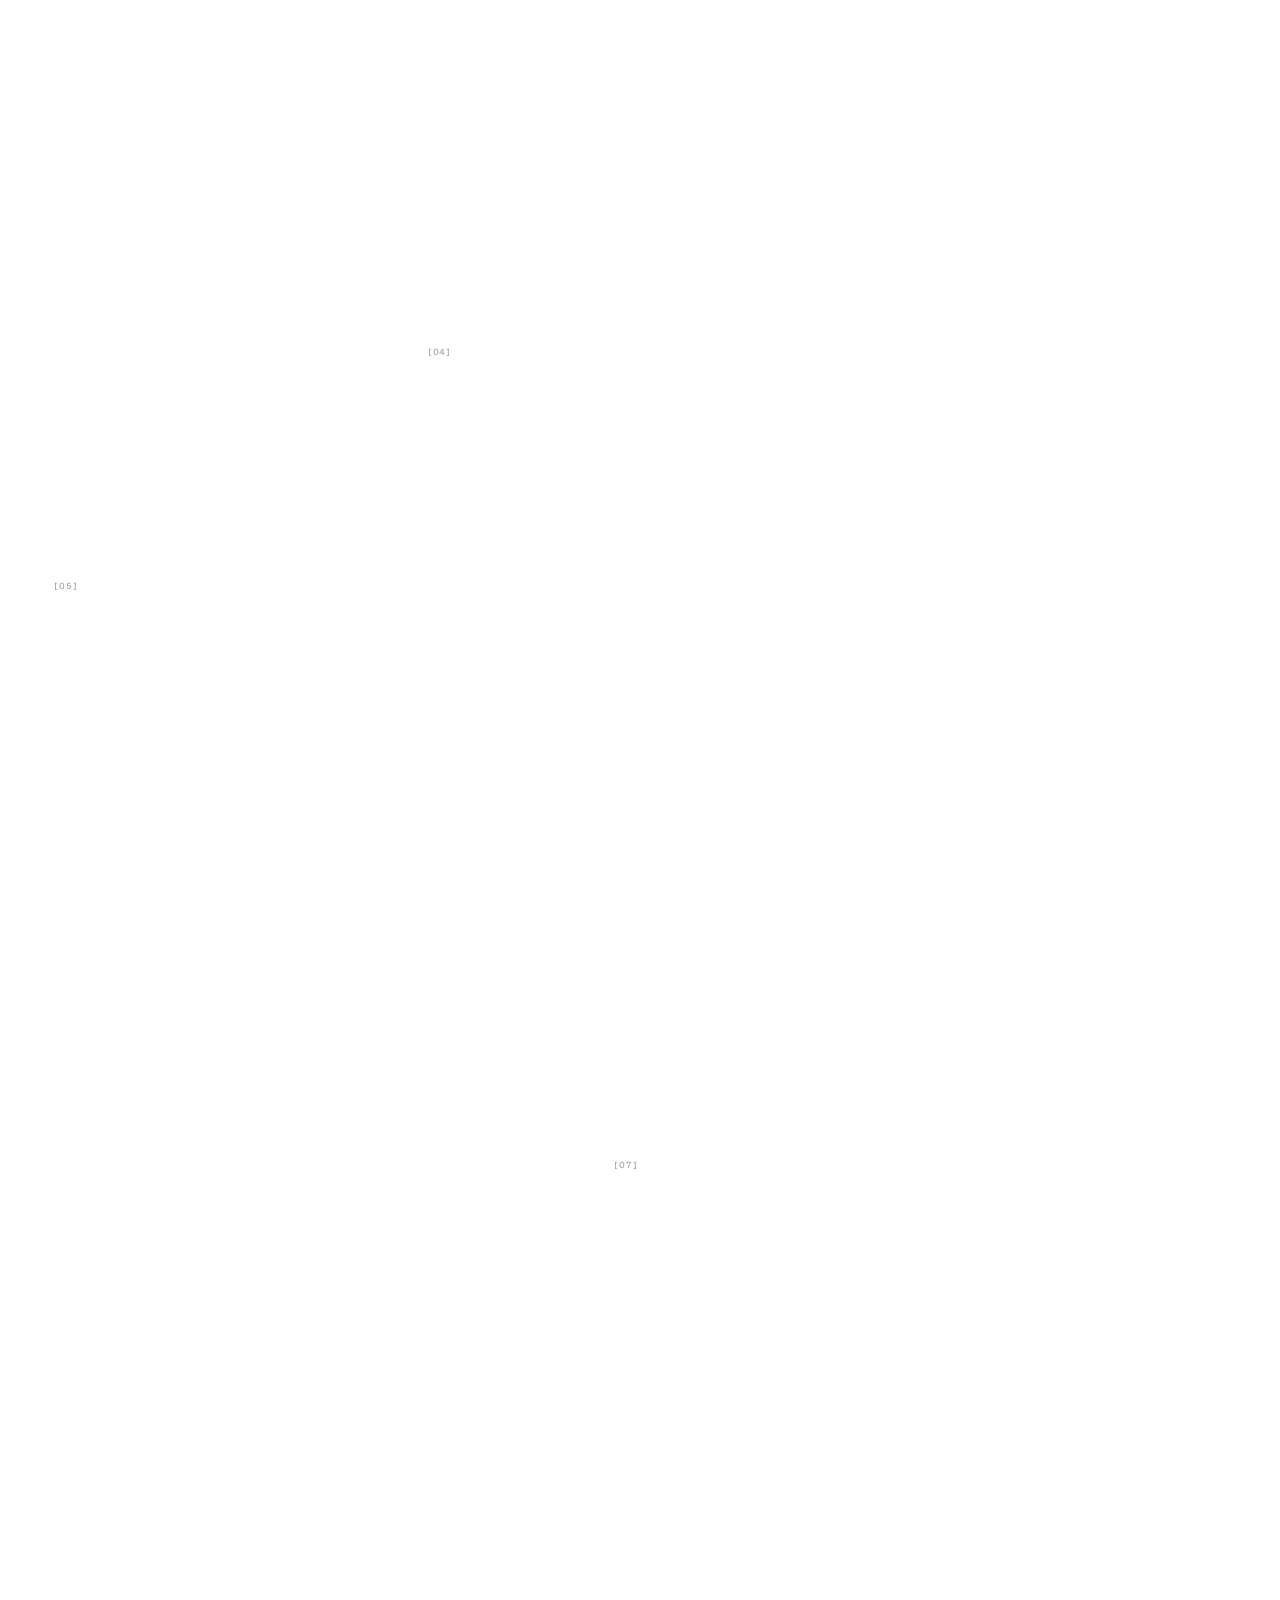
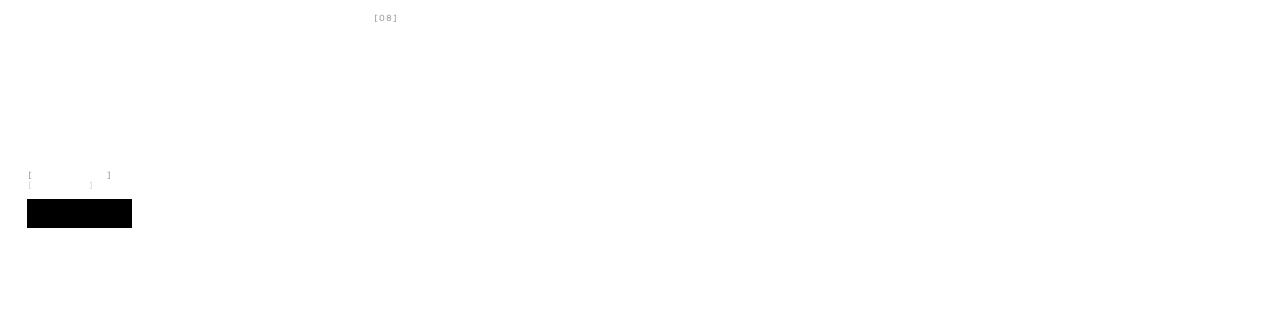
==== commit 225c2cd6: "코드리뷰 9건 수정 (흰 화면·안전망·킹스맨 중복·해시 이동 외)" ====
--- a/project.html
+++ b/project.html
@@ -49,6 +49,14 @@
 <div id="tr"></div>
 <div id="c"><span></span></div>
 
+<!-- index.html과 같은 정적 안전망 — 렌더 성공 시 site.js가 지운다 -->
+<div id="nojs">
+  <b>10月 — INTERIOR DESIGN</b>
+  대전 상업공간 인테리어 디자인 ·
+  <a href="tel:01080829592">010-8082-9592</a> ·
+  <a href="mailto:kimjg1994@naver.com">kimjg1994@naver.com</a>
+</div>
+
 <nav id="n">
   <div id="n-lo"><a href="index.html" data-c="[HOME]">10月</a></div>
   <ul id="n-me"></ul>
--- a/css/site.css
+++ b/css/site.css
@@ -152,6 +152,27 @@
   font-size: var(--fx); letter-spacing: .2em;
 }
 @media (prefers-reduced-motion: reduce) { #intro { display: none; } }
+
+/* 안전망 — 이 막은 JS만 걷는다. JS가 안 오거나 도중에 죽으면 흰 화면이 영원히 남는다.
+   정상 흐름에서는 1.7초 뒤 JS가 #intro를 통째로 지우므로 이 애니메이션은 닿지도 않는다.
+   8초는 "무슨 일이 있어도 그 전에 끝났어야 할" 시간. */
+/* visibility는 키프레임으로 못 끈다(크로미엄·웹킷 둘 다 visible로 남아, 투명한데 클릭을 계속 먹는다).
+   그래서 투명하게 만든 뒤 화면 밖으로 밀어낸다 — transform은 어느 엔진에서나 확실하다. */
+@keyframes intro-failsafe {
+  from { opacity: 1; transform: none; }
+  99%  { opacity: 0; transform: none; }
+  to   { opacity: 0; transform: translateY(-101%); }
+}
+#intro { animation: intro-failsafe .6s linear 8s forwards; }
+
+/* JS 없이 들어온 사람에게 남기는 최소한 — 회사가 누구고 어디로 연락하는지.
+   렌더가 성공하면 JS가 이 블록을 지운다. */
+#nojs {
+  position: fixed; inset: auto 0 0 0; z-index: 9997;
+  padding: var(--u); text-align: center; font-size: var(--fx); letter-spacing: .1em;
+}
+#nojs b { display: block; font-size: var(--fm); letter-spacing: .04em; padding-bottom: .8em; font-weight: 400; }
+#nojs a { color: inherit; }
 
 /* ── 페이지 전환 막 ────────────────────────────────────────── */
 #tr { position: fixed; inset: 0; z-index: 9997; background: #fff;
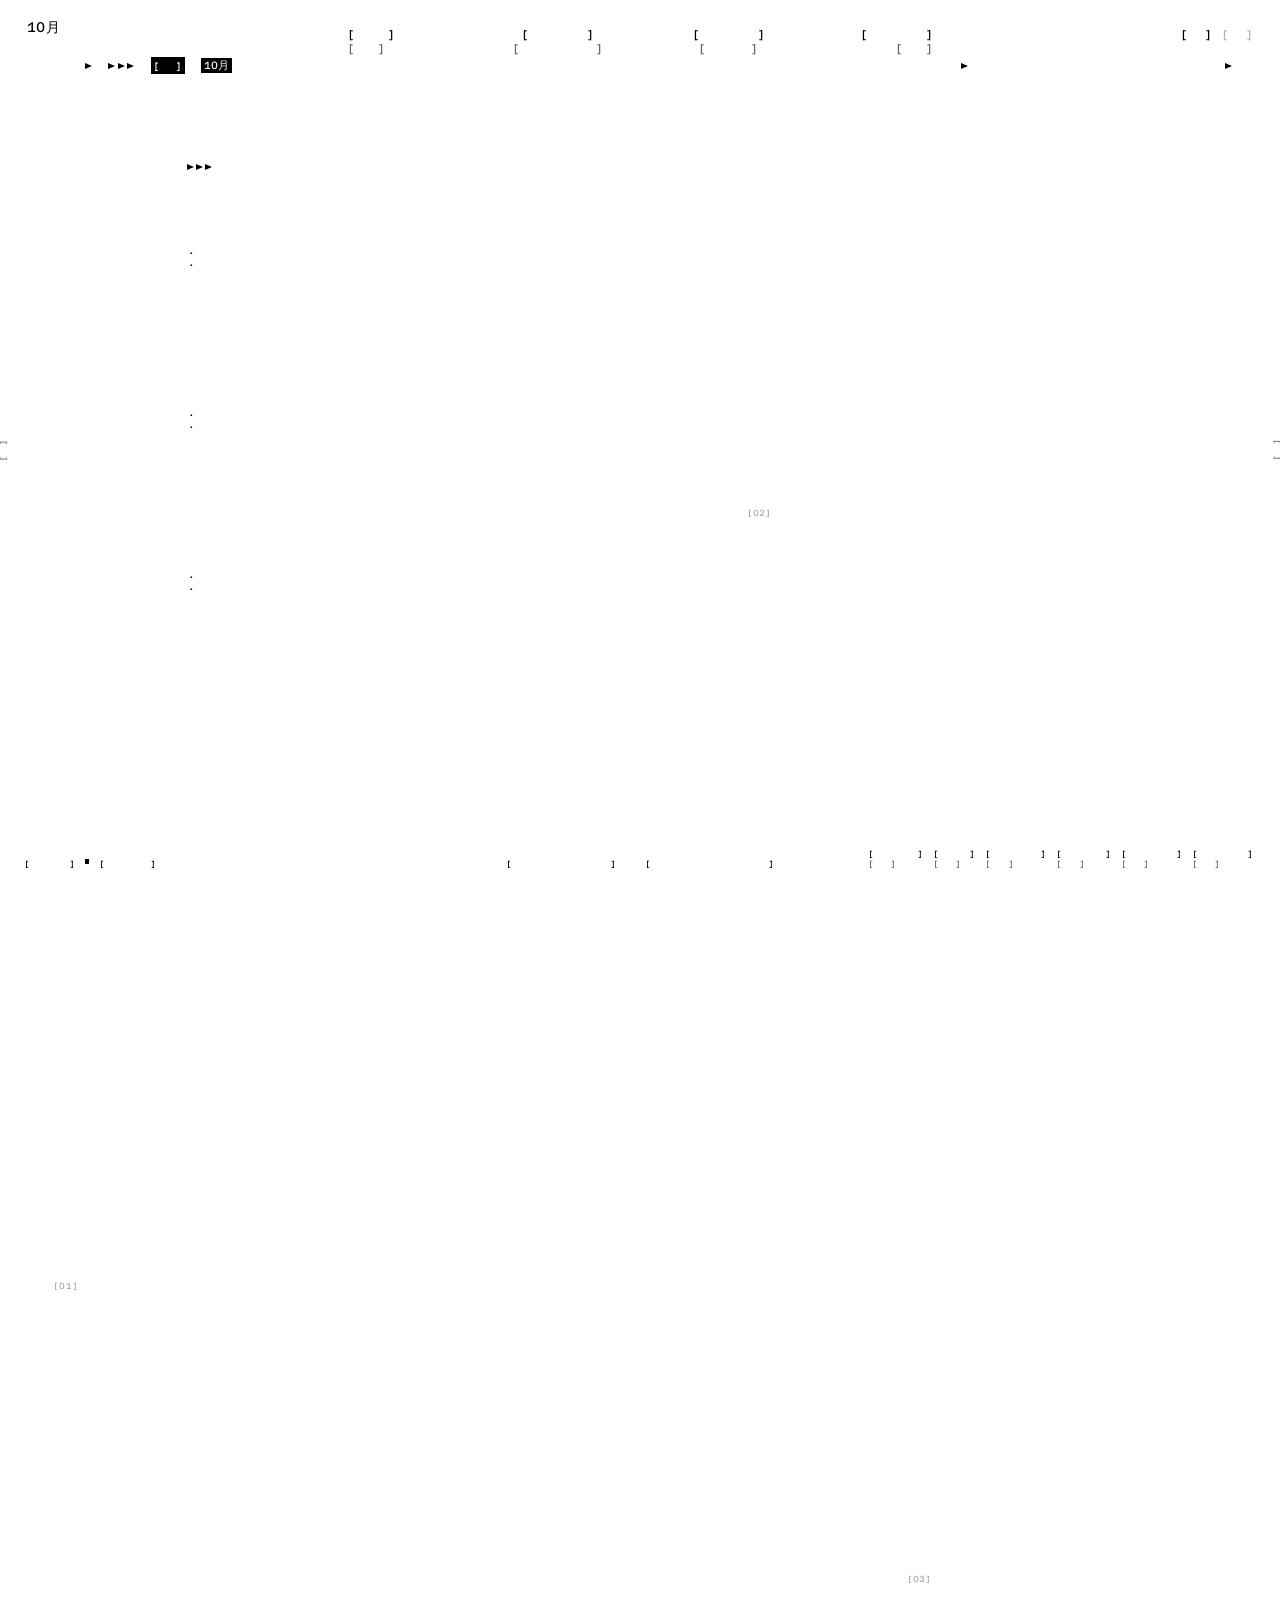
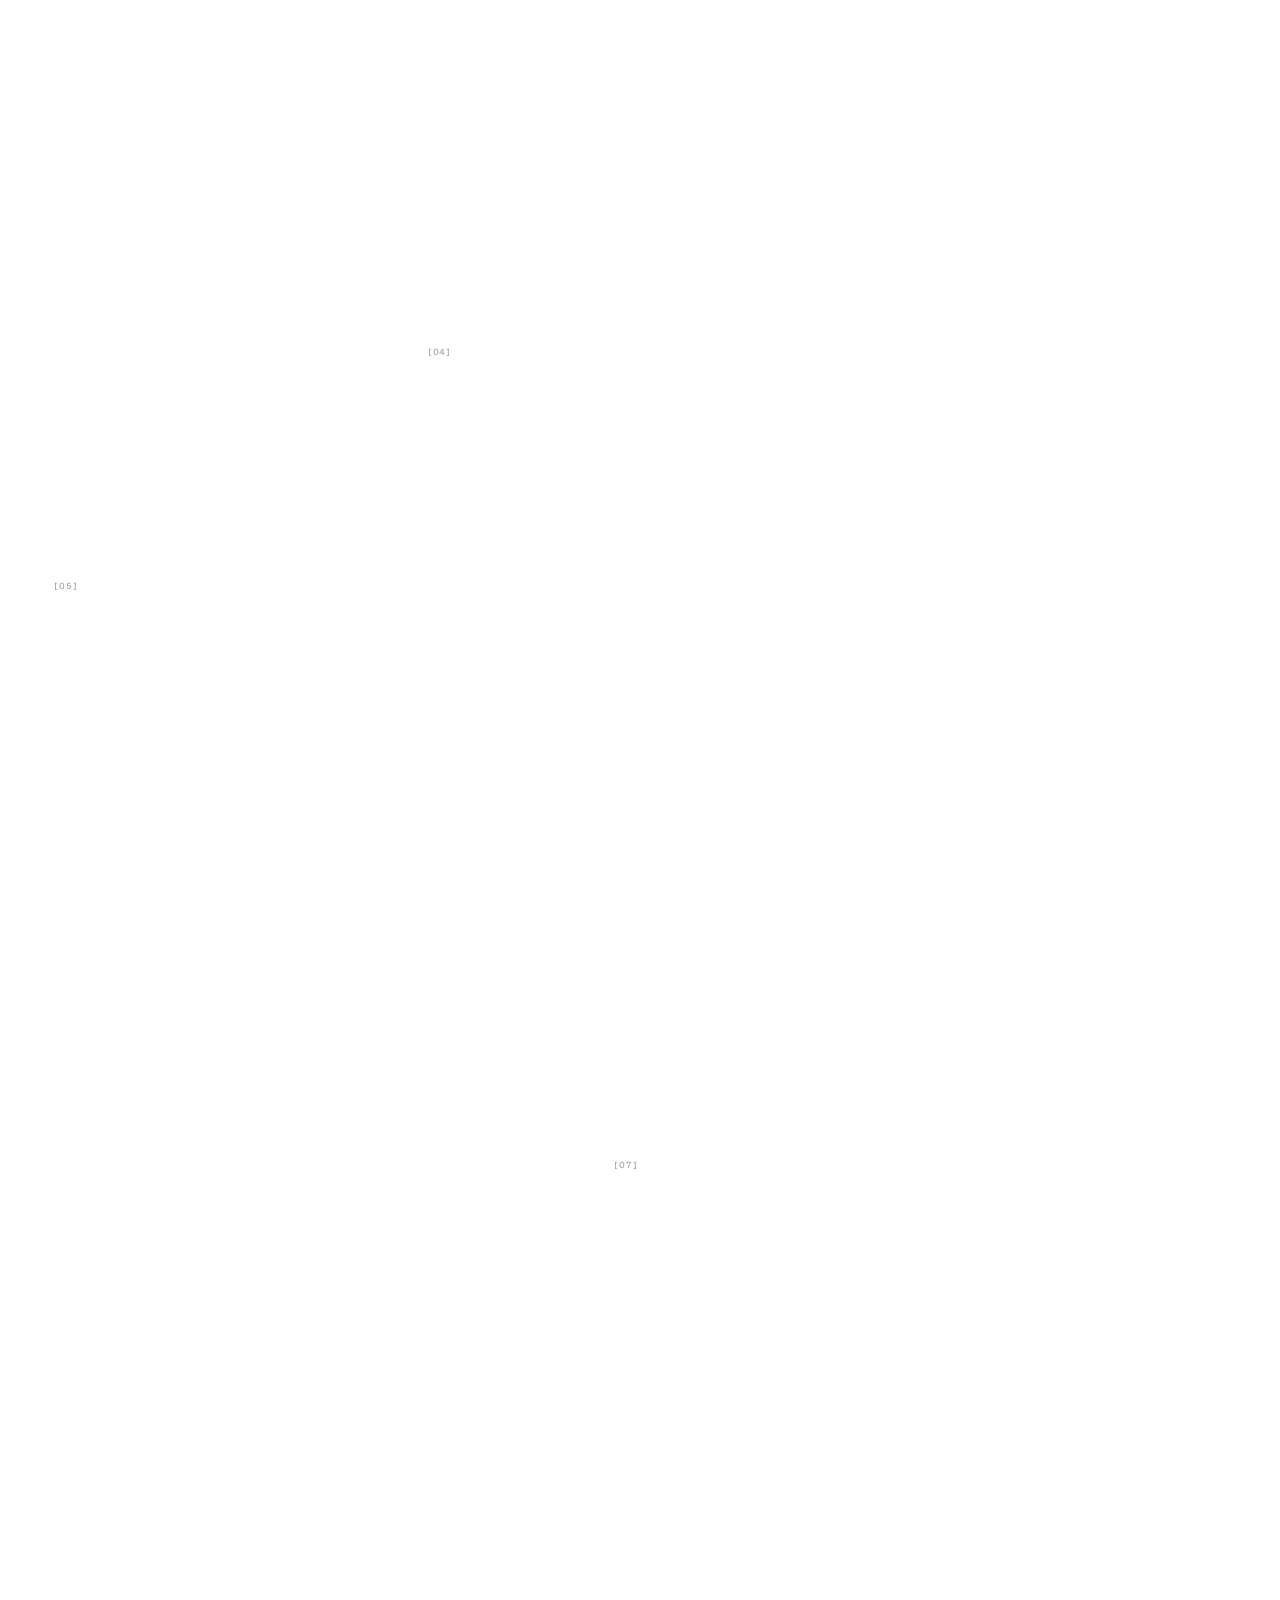
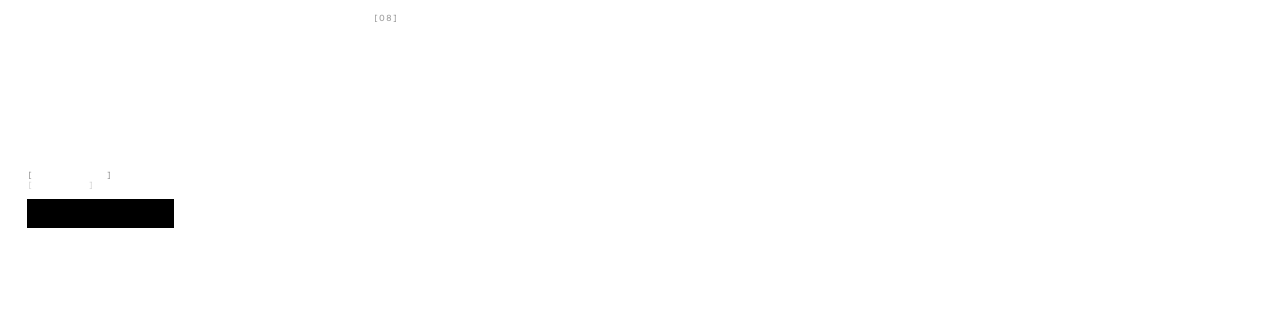
==== commit fbee6118: "자체 도메인 designsiwol.co.kr 이전: noindex 해제·절대주소 교체·robots·sitemap·CNAME Co-Authored-By: Claude Opus 5.5" ====
--- a/project.html
+++ b/project.html
@@ -9,21 +9,23 @@
      이 페이지는 ?p=슬러그로 내용이 바뀐다. 아래 값은 "기본값"이고,
      실제 프로젝트에 맞는 제목·설명·사진은 site.js의 renderProject()가 갈아끼운다.
      카카오톡 미리보기는 자바스크립트를 실행하지 않으므로 아래 기본값이 뜬다 — 그래서 비워 두지 않는다.
-     배포지 = https://editorbam.github.io/siwol-homepage/ (8/4 확정).
+     배포지 = https://designsiwol.co.kr/ (9/28 자체 도메인 이전).
      ⚠️ 자체 도메인으로 옮기면 절대주소 교체 (index.html과 같은 주소) -->
-<!-- ⚠️ 시안 단계 — 색인 차단. 정식 배포 때 index.html과 함께 이 줄을 지울 것. -->
-<meta name="robots" content="noindex, nofollow">
 <meta name="description" content="대전 상업공간 인테리어 디자인 스튜디오 10月(시월)의 프로젝트 기록.">
-<link rel="canonical" href="https://editorbam.github.io/siwol-homepage/project.html">
+<link rel="canonical" href="https://designsiwol.co.kr/project.html">
 
 <meta property="og:type" content="article">
 <meta property="og:site_name" content="SIWOL 10月">
 <meta property="og:title" content="PROJECT — 10月 인테리어 디자인">
 <meta property="og:description" content="대전 상업공간 인테리어 디자인 스튜디오 10月(시월)의 프로젝트 기록.">
-<meta property="og:url" content="https://editorbam.github.io/siwol-homepage/project.html">
-<meta property="og:image" content="https://editorbam.github.io/siwol-homepage/img/og.jpg">
+<meta property="og:url" content="https://designsiwol.co.kr/project.html">
+<!-- 카톡은 JS를 안 돌리므로 어느 프로젝트를 공유해도 이 워드마크가 뜬다.
+     ⚠️ 그림 교체 시 파일명을 새로 줄 것(카카오는 주소 기준 캐시). -->
+<meta property="og:image" content="https://designsiwol.co.kr/img/og-mark.png">
+<meta property="og:image:type" content="image/png">
 <meta property="og:image:width" content="1200">
 <meta property="og:image:height" content="630">
+<meta property="og:image:alt" content="10月 — INTERIOR DESIGN">
 <meta property="og:locale" content="ko_KR">
 <meta property="og:locale:alternate" content="en_US">
 <meta name="twitter:card" content="summary_large_image">
--- a/css/site.css
+++ b/css/site.css
@@ -55,6 +55,12 @@
 .x_, .x { position: relative; display: inline-block; overflow: hidden;
           line-height: 1.15; vertical-align: bottom; }
 .x  { will-change: width; white-space: nowrap; }
+/* 문단을 줄 단위로 쪼갤 때 쓰는 껍데기 — 줄이 아래로 쌓여야 하므로 block.
+   line-height 는 문단 것을 그대로 물려받아야 줄간이 달라지지 않는다. */
+.xl { display: block; vertical-align: baseline; }
+/* 안쪽 .x 까지 문단 줄간을 물려받아야 한다 — 안 그러면 리빌 도중만 줄이 좁아졌다가
+   끝나면서 튀고, 아래 내용이 그만큼 밀린다 */
+.xl, .xl > .x { line-height: inherit; }
 
 /* 검정 박스로 채운 글자 (레퍼런스 .a-b .x) */
 .x-b, .a-b { color: #fff; background: #000; padding: .138888vw .208332vw .17361vw; }
@@ -69,6 +75,12 @@
 #ho-ti .bi { display: block; }
 #ho-ti .bi-b { padding-bottom: .25em; }
 #ab-big .bi-b { padding-top: .5em; }
+/* 이 강조 문장은 폰 화면(390px)보다 길다. 짧은 줄용 리빌(.tx)은 줄바꿈을 막아서
+   문장이 화면 밖으로 삐져나가고 페이지가 좌우로 흔들렸다 — 그래서 줄 단위 리빌로 바꿨다.
+   면 채움이 통짜 막대가 되지 않도록, 쪼개져 있는 동안에는 배경을 줄(.x)로 옮긴다.
+   쪼개기 전·후(평문)에는 인라인 배경이 줄마다 알아서 나뉜다. */
+#ab-big .a-b:has(.xl) { display: block; background: none; padding: 0; }
+#ab-big .a-b .xl > .x { color: #fff; background: #000; padding: .138888vw .208332vw .17361vw; }
 #co-r .bi-b { display: block; padding-top: .7em; }
 #co-r .br  { display: inline-block; padding-top: 1.2em; }
 #p1-nx .v .bi-b { color: #8f8f8f; }
@@ -204,8 +216,8 @@
 #n-me { position: absolute; top: var(--u); left: 50%; transform: translateX(-50%);
         display: flex; justify-content: space-between; width: 45.833vw; box-sizing: border-box; }
 #n-me li { min-width: 6.24996vw; }
-#n-me li:nth-child(2) { text-align: center; }
-#n-me li:nth-child(3) { text-align: right; }
+#n-me li:nth-child(2), #n-me li:nth-child(3) { text-align: center; }
+#n-me li:last-child { text-align: right; }
 #n-la { position: absolute; top: var(--u); right: var(--u); display: flex; column-gap: .69444vw; }
 #n-la li { transition: opacity .3s; }
 #n-la li:hover ~ li { opacity: .3; }
@@ -219,7 +231,9 @@
 html[data-lang="ko"] body { letter-spacing: 0; word-break: keep-all; }
 html[data-lang="ko"] #ab-tx, html[data-lang="ko"] .p1-ba-ab p { line-height: 1.75; }
 html[data-lang="ko"] #ho-ti { line-height: 1.6; }
-html[data-lang="ko"] .x_, html[data-lang="ko"] .x { line-height: 1.3; }
+/* 짧은 줄(.tx)에만 해당. 문단을 쪼갠 줄(.xl)은 제외해야 한다 —
+   이 선택자가 .xl 보다 세서, 빼지 않으면 한글 문단이 리빌 도중에만 줄간 1.3으로 눌린다. */
+html[data-lang="ko"] .x_:not(.xl), html[data-lang="ko"] .x_:not(.xl) > .x { line-height: 1.3; }
 
 #f-l  { position: absolute; bottom: 2.39582vw; left: 1.87499vw; display: flex; column-gap: .763884vw; font-size: var(--fx); }
 #f-c  { position: absolute; bottom: 2.39582vw; left: 50%; transform: translateX(-50%); display: flex; column-gap: 2.29165vw; font-size: var(--fx); }
@@ -275,6 +289,8 @@
 
 /* ── 텍스트 색인 ────────────────────────────────────────────── */
 #idx { position: relative; padding: var(--u3) var(--u) var(--u4); }
+/* work.html — 페이지 첫 요소일 때는 홈 히어로와 같은 높이에서 시작(8/25 홈에서 분리) */
+main > #idx:first-child { padding-top: 16.6666vw; }
 #idx-hd { display: flex; justify-content: space-between; align-items: flex-end;
           font-size: var(--fx); padding-bottom: var(--u); }
 #idx-hd:after { content: ""; }
@@ -313,7 +329,32 @@
 #ab-r dt { opacity: .35; }
 #ab-r dd { padding-bottom: 1.04166vw; }
 #ab-big { padding-top: var(--u3); font-size: var(--fs); }
+#ab-flow { list-style: none; margin: 0; padding: var(--u3) 0 0; display: flex; flex-wrap: wrap; align-items: flex-start; column-gap: 1.04166vw; row-gap: .69444vw; font-size: var(--fs); }
+#ab-flow li { display: flex; align-items: flex-start; column-gap: 1.04166vw; }
+#ab-flow li + li::before { content: ''; display: inline-block; flex: none; margin-top: .45em; width: 0; height: 0; border-style: solid;
+  border-width: calc(var(--ar)/2) 0 calc(var(--ar)/2) var(--ar); border-color: transparent transparent transparent #000; }
 #ab-big .a-b { color: #fff; background: #000; padding: .138888vw .208332vw .17361vw; }
+
+/* ── 시공지역 (8/30) — 컨택과 같은 3단(라벨 / 지도 / 목록) ── */
+#rg { position: relative; box-sizing: border-box; display: flex; justify-content: space-between; align-items: flex-start;
+      padding: var(--u3) var(--u) var(--u3); }
+#rg-l { width: 8.33328vw; font-size: var(--fx); display: flex; column-gap: .69444vw; align-items: flex-start; }
+#rg-l .sq { top: .3em; }
+#rg-map { height: 72vh; width: auto; max-width: 47.9164vw; display: block; font-family: inherit; overflow: visible; }
+#rg-map .pt rect { transition: opacity .2s; }
+#rg-map .ld path { fill: rgba(0,0,0,.045); stroke: rgba(0,0,0,.28); stroke-width: .45; stroke-linejoin: round; }
+#rg-map .gr line { stroke: rgba(0,0,0,.14); stroke-width: .5; }
+#rg-map .gr text { font-size: 5.5px; fill: var(--dim); }
+#rg-map .pt rect { fill: #000; }
+#rg-map .pt .nm { font-size: 7px; fill: #000; }
+#rg-map .pt .nm2 { font-size: 6px; fill: #6a6a6a; }
+#rg-r { width: 18.7499vw; font-size: var(--fx); line-height: 1.6; }
+#rg-r ul { list-style: none; margin: 0; padding: 0; }
+#rg-r li { display: flex; justify-content: space-between; align-items: flex-start; padding: .69444vw 0; border-bottom: .069444vw solid rgba(0,0,0,.18); }
+#rg-r li:first-child { border-top: .069444vw solid #000; }
+#rg-r .k { opacity: .35; } #rg-r .v { white-space: nowrap; }
+#rg-r p { margin: 0; padding-top: var(--u); }
+#rg-r p .bi-b { display: block; padding-top: .7em; }
 
 /* ── 컨택 ───────────────────────────────────────────────────── */
 #co { position: relative; min-height: 66vh; box-sizing: border-box;
@@ -371,7 +412,13 @@
 .p1-ba-ab .dot { padding: .2em 0; }
 .p1-ba-r { width: 35.4164vw; }
 .p1-ba-r img { width: 100%; height: auto; }
+.p1-note { display: block; padding-top: .69444vw; color: var(--dim); }
 .p1-ba-r figcaption { font-size: var(--fx); opacity: .35; padding-top: .69444vw; }
+
+/* 대표컷 가로 와이드 — 텍스트 옆이 아니라 아래 가운데 (data.js heroWide, 8/27 카페)
+   좌우 여백을 같은 값으로 맞춰야 화면 가운데가 된다(기본 배치는 좌 14.58 / 우 6.25로 어긋나 있다) */
+.p1-ba.is-hw { display: block; padding-right: 14.5832vw; }
+.p1-ba.is-hw .p1-ba-r { width: 70.8328vw; margin: 8.33328vw auto 0; }
 
 /* 갤러리 */
 .p1-ga { position: relative; padding: var(--u3) var(--u2) 12.4999vw; }
@@ -397,8 +444,9 @@
   :root { --u: 20px; --u2: 40px; --u3: 60px; --u4: 90px;
           --fs: 12px; --fm: 12px; --fx: 10px; --sq: 5px; --ar: 8px; }
   #n-lo { font-size: 15px; top: 18px; left: 20px; }
-  #n-me { width: auto; left: auto; right: 20px; transform: none; column-gap: 14px; }
+  #n-me { width: auto; left: auto; right: 20px; transform: none; column-gap: 12px; }
   #n-me li { min-width: 0; }
+  #n-me .bi-b { display: none; }   /* 8/30 메뉴 4개 — 폰에선 병기 줄을 접어 한 줄로 */
   #f-c, #f-r { display: none; }
   /* EN/KO — 폰에서 이 버튼이 없으면 한글로 돌릴 방법이 아예 없다.
      상단 우측은 메뉴가 이미 쓰고 있고(360px에서 남는 폭 76px, 토글 66px — 너무 빠듯),
@@ -415,9 +463,16 @@
   #ho-ti { position: relative; top: 0; left: 0; padding-bottom: 30px; }
   #idx li a { grid-template-columns: 28px 1fr; row-gap: 4px; }
   #idx li a > .ca, #idx li a > .lo, #idx li a > .go { display: none; }
-  #ab-in, #co { display: block; }
-  #ab-tx, #ab-r, #co-li, #co-r { width: 100%; }
-  #ab-l, #co-l { padding-bottom: 20px; }
+  #ab-in, #co, #rg { display: block; }
+  #ab-tx, #ab-r, #co-li, #co-r, #rg-map, #rg-r { width: 100%; }
+  #ab-l, #co-l, #rg-l { padding-bottom: 20px; }
+  #rg-map { height: auto; max-width: 420px; margin-bottom: 20px; }
+  #rg { padding-bottom: 0; }            /* 8/30 폰: 시공지역↔문의 사이 빈 공간 제거 */
+  #co { padding-top: var(--u); min-height: 0; }
+  #rg-r .v { white-space: normal; text-align: right; max-width: 55%; }
+  #ab-flow { flex-direction: column; row-gap: 10px; }
+  #ab-flow li { column-gap: 10px; }
+  #ab-flow li:first-child { padding-left: calc(var(--ar) + 10px); }   /* 화살표 없는 첫 줄도 같은 들여쓰기 */
   #ab-r { padding-top: 30px; }
   #co-r { text-align: left; padding-top: 30px; }
   .p1-he, .p1-fo { position: relative; left: 0; width: 100%; box-sizing: border-box;
@@ -430,6 +485,9 @@
   .p1-ba { display: block; padding: 30px 20px 0; }
   .p1-ba-ab, .p1-ba-r { width: 100%; }
   .p1-ba-r { padding-top: 30px; }
+  /* 폰에서는 원래 모든 대표컷이 텍스트 아래 전폭이다 — 와이드 배치도 같은 자리로 되돌린다 */
+  .p1-ba.is-hw { padding: 30px 20px 0; }
+  .p1-ba.is-hw .p1-ba-r { width: 100%; margin: 0; }
   .p1-ga { padding: 60px 20px 90px; }
   .p1-ga-li figure { width: 100% !important; }
   .p1-ga-li figcaption { position: relative; top: 0; padding-top: 6px; }
